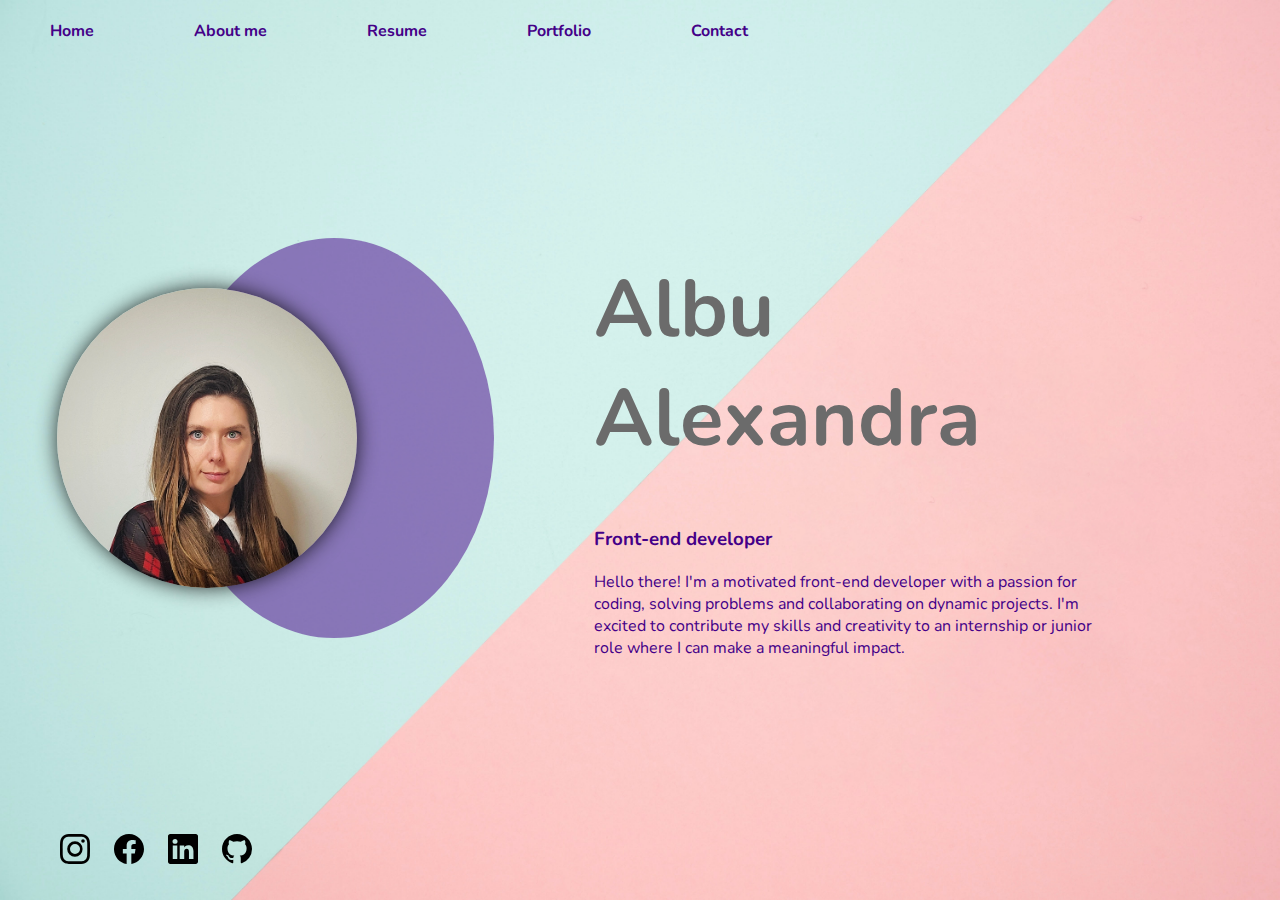
==== index.html @ dab08d5f "First commit" ====
<!DOCTYPE html>
<html lang="en">
<head>
    <meta charset="UTF-8">
    <meta name="viewport" content="width=device-width, initial-scale=1.0">
    <title>Albu Alexandra</title>
    <link rel="preconnect" href="https://fonts.googleapis.com">
    <link rel="preconnect" href="https://fonts.gstatic.com" crossorigin>
    <link href="https://fonts.googleapis.com/css2?family=Montserrat:wght@400;600;700&family=Nunito:wght@500&display=swap" rel="stylesheet">
    <link href="https://cdn.jsdelivr.net/npm/bootstrap@5.3.2/dist/css/bootstrap.min.css" rel="stylesheet" integrity="sha384-T3c6CoIi6uLrA9TneNEoa7RxnatzjcDSCmG1MXxSR1GAsXEV/Dwwykc2MPK8M2HN" crossorigin="anonymous">
    <link rel='stylesheet' href='styles.css'>
</head>
<body>
    <div class='homepage'>
        <div class='navbar '>
            <a href='index.html'>Home</a>
            <a href='' id='about-me'>About me</a>
            <a href='resume.html'>Resume</a>
            <a href=''>Portfolio</a>
            <a href=''> Contact</a>
        </div>
        <div class='title'>
            <div class='circle-shadow'></div>
            <img src='./assets/20230921_175054-01.jpeg' alt='profile photo' height='300px'>
            <div class='name'>
                <h1>Albu Alexandra</h1>
                <h3>Front-end developer</h3>
                <p>Hello there! I'm a motivated front-end developer with a passion for coding, solving problems and collaborating on dynamic projects. I'm excited to contribute my skills and creativity to an internship or junior role where I can make a meaningful impact.</p>
            </div>
        </div>
        <div class='social-media '>
            
                  <a href='https://l.facebook.com/l.php?u=https%3A%2F%2Fwww.instagram.com%2Falbu.alexandra%3Figshid%3DOGQ5ZDc2ODk2ZA%253D%253D%26fbclid%3DIwAR0LBL6tbr0gwHOlDtt-Umx8mG2cC_9CoUqcSVSBFEqLqODgOKUWsQDP7cA&h=AT33tSqlKQ4Efmh-FpL64_EDk9gw_vpxZ_uGvDG_-YyNWLeN3L88TNrmJcFaAjTMvif5c_oWY4PScvKBeaNUJO9eMRkRTPpili_N2zxIREC91b0Wz_EY9zbzlzW9gPLDr82lTg'><svg xmlns="http://www.w3.org/2000/svg" height="30"  class="bi bi-instagram" viewBox="0 0 16 16">
                    <path d="M8 0C5.829 0 5.556.01 4.703.048 3.85.088 3.269.222 2.76.42a3.917 3.917 0 0 0-1.417.923A3.927 3.927 0 0 0 .42 2.76C.222 3.268.087 3.85.048 4.7.01 5.555 0 5.827 0 8.001c0 2.172.01 2.444.048 3.297.04.852.174 1.433.372 1.942.205.526.478.972.923 1.417.444.445.89.719 1.416.923.51.198 1.09.333 1.942.372C5.555 15.99 5.827 16 8 16s2.444-.01 3.298-.048c.851-.04 1.434-.174 1.943-.372a3.916 3.916 0 0 0 1.416-.923c.445-.445.718-.891.923-1.417.197-.509.332-1.09.372-1.942C15.99 10.445 16 10.173 16 8s-.01-2.445-.048-3.299c-.04-.851-.175-1.433-.372-1.941a3.926 3.926 0 0 0-.923-1.417A3.911 3.911 0 0 0 13.24.42c-.51-.198-1.092-.333-1.943-.372C10.443.01 10.172 0 7.998 0h.003zm-.717 1.442h.718c2.136 0 2.389.007 3.232.046.78.035 1.204.166 1.486.275.373.145.64.319.92.599.28.28.453.546.598.92.11.281.24.705.275 1.485.039.843.047 1.096.047 3.231s-.008 2.389-.047 3.232c-.035.78-.166 1.203-.275 1.485a2.47 2.47 0 0 1-.599.919c-.28.28-.546.453-.92.598-.28.11-.704.24-1.485.276-.843.038-1.096.047-3.232.047s-2.39-.009-3.233-.047c-.78-.036-1.203-.166-1.485-.276a2.478 2.478 0 0 1-.92-.598 2.48 2.48 0 0 1-.6-.92c-.109-.281-.24-.705-.275-1.485-.038-.843-.046-1.096-.046-3.233 0-2.136.008-2.388.046-3.231.036-.78.166-1.204.276-1.486.145-.373.319-.64.599-.92.28-.28.546-.453.92-.598.282-.11.705-.24 1.485-.276.738-.034 1.024-.044 2.515-.045v.002zm4.988 1.328a.96.96 0 1 0 0 1.92.96.96 0 0 0 0-1.92zm-4.27 1.122a4.109 4.109 0 1 0 0 8.217 4.109 4.109 0 0 0 0-8.217zm0 1.441a2.667 2.667 0 1 1 0 5.334 2.667 2.667 0 0 1 0-5.334"/>
                  </svg></a>
            
            
                <a href='https://www.facebook.com/cirdei.alexandra/'><svg xmlns="http://www.w3.org/2000/svg" " height="30"  class="bi bi-facebook" viewBox="0 0 16 16">
                    <path d="M16 8.049c0-4.446-3.582-8.05-8-8.05C3.58 0-.002 3.603-.002 8.05c0 4.017 2.926 7.347 6.75 7.951v-5.625h-2.03V8.05H6.75V6.275c0-2.017 1.195-3.131 3.022-3.131.876 0 1.791.157 1.791.157v1.98h-1.009c-.993 0-1.303.621-1.303 1.258v1.51h2.218l-.354 2.326H9.25V16c3.824-.604 6.75-3.934 6.75-7.951"/>
                  </svg></a>
            
            
                <a href='linkedin.com/in/albualexandra'><svg xmlns="http://www.w3.org/2000/svg"  height="30" " class="bi bi-linkedin" viewBox="0 0 16 16">
                    <path d="M0 1.146C0 .513.526 0 1.175 0h13.65C15.474 0 16 .513 16 1.146v13.708c0 .633-.526 1.146-1.175 1.146H1.175C.526 16 0 15.487 0 14.854V1.146zm4.943 12.248V6.169H2.542v7.225h2.401m-1.2-8.212c.837 0 1.358-.554 1.358-1.248-.015-.709-.52-1.248-1.342-1.248-.822 0-1.359.54-1.359 1.248 0 .694.521 1.248 1.327 1.248h.016zm4.908 8.212V9.359c0-.216.016-.432.08-.586.173-.431.568-.878 1.232-.878.869 0 1.216.662 1.216 1.634v3.865h2.401V9.25c0-2.22-1.184-3.252-2.764-3.252-1.274 0-1.845.7-2.165 1.193v.025h-.016a5.54 5.54 0 0 1 .016-.025V6.169h-2.4c.03.678 0 7.225 0 7.225h2.4"/>
                  </svg></a>
            
            
                <a href='https://github.com/AAlexAlbu'><svg xmlns="http://www.w3.org/2000/svg"  height="30"  class="bi bi-github" viewBox="0 0 16 16">
                    <path d="M8 0C3.58 0 0 3.58 0 8c0 3.54 2.29 6.53 5.47 7.59.4.07.55-.17.55-.38 0-.19-.01-.82-.01-1.49-2.01.37-2.53-.49-2.69-.94-.09-.23-.48-.94-.82-1.13-.28-.15-.68-.52-.01-.53.63-.01 1.08.58 1.23.82.72 1.21 1.87.87 2.33.66.07-.52.28-.87.51-1.07-1.78-.2-3.64-.89-3.64-3.95 0-.87.31-1.59.82-2.15-.08-.2-.36-1.02.08-2.12 0 0 .67-.21 2.2.82.64-.18 1.32-.27 2-.27.68 0 1.36.09 2 .27 1.53-1.04 2.2-.82 2.2-.82.44 1.1.16 1.92.08 2.12.51.56.82 1.27.82 2.15 0 3.07-1.87 3.75-3.65 3.95.29.25.54.73.54 1.48 0 1.07-.01 1.93-.01 2.2 0 .21.15.46.55.38A8.012 8.012 0 0 0 16 8c0-4.42-3.58-8-8-8"/>
                  </svg></a>
        </div>
    </div>
    <script src="index.js"></script>
</body>
</html>
---- styles.css ----
body {
	background-image: url(./assets/background.jpg);
	background-repeat: no-repeat;
	background-size: cover;
	background-attachment: fixed;
	font-family: "Montserrat", sans-serif;
	font-family: "Nunito", sans-serif;
	margin: 0;
}

.navbar {
	display: flex;
	justify-content: start;
	margin-top: 20px;
}

.navbar a {
	text-decoration: none;
	color: rgb(68, 0, 136);
	font-weight: bold;
	padding: 0 50px;
}

.title {
	display: flex;
	align-items: center;
	height: 88vh;
	justify-content: center;
}

.title img {
	border-radius: 50%;
	position: absolute;
}

.name {
	margin-left: 100px;
	width: 40%;
}

.name h1 {
	font-size: 80px;
	font-weight: bolder;
	color: rgb(107, 107, 107);
}

.name h3 {
	color: rgb(68, 0, 136);
}

.name p {
	color: rgb(68, 0, 136);
}

.social-media {
	margin-left: 50px;
}

.social-media a {
    padding: 10px;
}

.title img {
	margin-right: 867px;
	box-shadow: 0px 0px 21px -1px rgba(0, 0, 0, 0.87);
	-webkit-box-shadow: 0px 0px 21px -1px rgba(0, 0, 0, 0.87);
	-moz-box-shadow: 0px 0px 21px -1px rgba(0, 0, 0, 0.87);
}

.circle-shadow {
	position: relative;
	width: 320px;
	height: 400px;
	border-radius: 50%;
	background-color: rgb(68, 0, 136, 0.5);
	z-index: 0;
	animation-name: rolling;
	animation-duration: 6s;
	animation-timing-function: ease-in-out;
	animation-iteration-count: infinite;
}

@keyframes rolling {
	0% {
		transform: rotate(0deg);
		background-color: rgba(68, 0, 136, 0.5);
	}
	50% {
		transform: rotate(180deg);
		background-color: rgb(254, 203, 200); /* Change to a different color */
	}
	100% {
		transform: rotate(360deg);
		background-color: rgba(68, 0, 136, 0.5);
	}
}

a:hover {
	transform: scale(0.8);
	color: #616161;
}

a {
	cursor: url("./assets/cat-s-paw-4-clipart-smaller-01.png"), auto;
}

.resume-title {
	display: flex;
	height: 100px;
}

.resume-title img {
	border-radius: 50%;
	height: 120px;
    width: 120px;
}

.resume-body {
	background-color: rgb(246, 246, 240);
	padding: 70px;
	width: 70%;
}

.resume-container {
	display: flex;
	justify-content: center;
	align-items: center;
	margin-top: 70px;
	color: rgb(66, 66, 66);
}

.resume-name {
	margin-left: 20px;
}

.resume-name h1 {
	color: rgba(68, 0, 136);
	margin-top: 20px;
	font-weight: bolder;
}

.resume-name h3 {
	background: linear-gradient(rgba(68, 0, 136), rgb(254, 203, 200));
	background-clip: text;
	-webkit-text-fill-color: transparent;
	font-weight: bolder;
}

.resume-details {
	display: flex;
	justify-content: center;
}

.skills {
	height: auto;
	width: 700px;
	border-right: 2px solid rgba(68, 0, 136);
}

.skills h2 {
	font-weight: bolder;
}

.education-experience {
	margin-left: 100px;
}

.education-experience h2 {
	font-weight: bolder;
}

.work-experience {
	margin-top: 50px;
}

#topBtn {
	display: none; /* Hidden by default */
	position: fixed; /* Fixed/sticky position */
	bottom: 20px; /* Place the button at the bottom of the page */
	right: 30px; /* Place the button 30px from the right */
	cursor: url("./assets/cat-s-paw-4-clipart-smaller-01.png"), auto; /* Add a mouse pointer on hover */
}
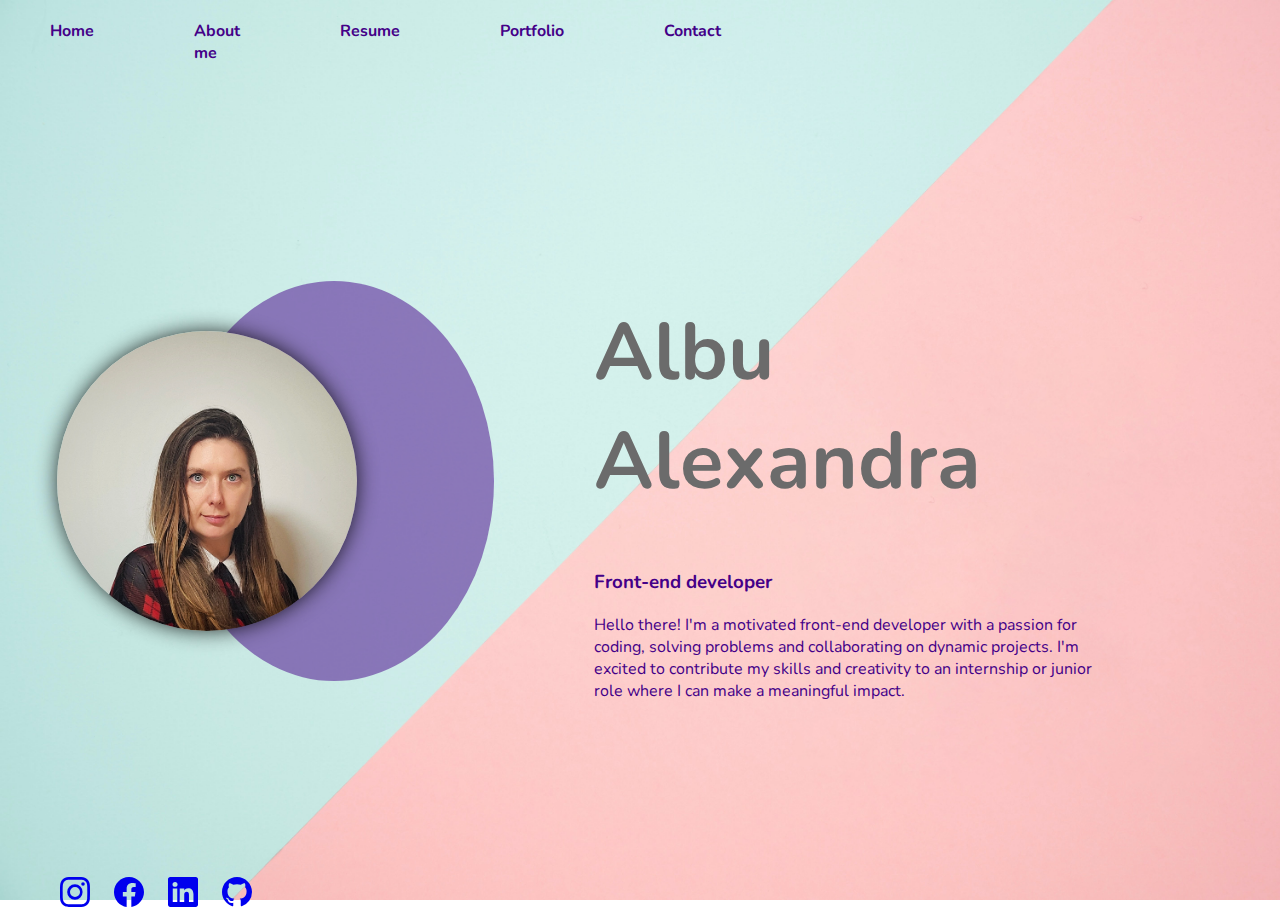
==== commit 0543adb9: "dark theme implemented" ====
--- a/index.html
+++ b/index.html
@@ -1,5 +1,5 @@
 <!DOCTYPE html>
-<html lang="en">
+<html lang="en" data-bs-theme="light" >
 <head>
     <meta charset="UTF-8">
     <meta name="viewport" content="width=device-width, initial-scale=1.0">
@@ -10,14 +10,25 @@
     <link href="https://cdn.jsdelivr.net/npm/bootstrap@5.3.2/dist/css/bootstrap.min.css" rel="stylesheet" integrity="sha384-T3c6CoIi6uLrA9TneNEoa7RxnatzjcDSCmG1MXxSR1GAsXEV/Dwwykc2MPK8M2HN" crossorigin="anonymous">
     <link rel='stylesheet' href='styles.css'>
 </head>
-<body>
-    <div class='homepage'>
+<body id="homepage">
+    <div class='homepage' id="homepage">
         <div class='navbar '>
             <a href='index.html'>Home</a>
             <a href='' id='about-me'>About me</a>
             <a href='resume.html'>Resume</a>
             <a href=''>Portfolio</a>
             <a href=''> Contact</a>
+            <div class="light-bulb">
+              <button  id="light-bulb">
+                <div class="bulb">
+                  <div class="inferior-bulb"></div>
+                </div>
+              </button>
+              <div id="pull-chain" onclick="toggleFunction()">
+                <div class="chain"></div>
+                <div class="handle"></div>
+            </div>
+            </div>
         </div>
         <div class='title'>
             <div class='circle-shadow'></div>
@@ -30,26 +41,27 @@
         </div>
         <div class='social-media '>
             
-                  <a href='https://l.facebook.com/l.php?u=https%3A%2F%2Fwww.instagram.com%2Falbu.alexandra%3Figshid%3DOGQ5ZDc2ODk2ZA%253D%253D%26fbclid%3DIwAR0LBL6tbr0gwHOlDtt-Umx8mG2cC_9CoUqcSVSBFEqLqODgOKUWsQDP7cA&h=AT33tSqlKQ4Efmh-FpL64_EDk9gw_vpxZ_uGvDG_-YyNWLeN3L88TNrmJcFaAjTMvif5c_oWY4PScvKBeaNUJO9eMRkRTPpili_N2zxIREC91b0Wz_EY9zbzlzW9gPLDr82lTg'><svg xmlns="http://www.w3.org/2000/svg" height="30"  class="bi bi-instagram" viewBox="0 0 16 16">
+                  <a href='https://l.facebook.com/l.php?u=https%3A%2F%2Fwww.instagram.com%2Falbu.alexandra%3Figshid%3DOGQ5ZDc2ODk2ZA%253D%253D%26fbclid%3DIwAR0LBL6tbr0gwHOlDtt-Umx8mG2cC_9CoUqcSVSBFEqLqODgOKUWsQDP7cA&h=AT33tSqlKQ4Efmh-FpL64_EDk9gw_vpxZ_uGvDG_-YyNWLeN3L88TNrmJcFaAjTMvif5c_oWY4PScvKBeaNUJO9eMRkRTPpili_N2zxIREC91b0Wz_EY9zbzlzW9gPLDr82lTg'><svg xmlns="http://www.w3.org/2000/svg" height="30" fill="currentColor"  class="bi bi-instagram  " viewBox="0 0 16 16">
                     <path d="M8 0C5.829 0 5.556.01 4.703.048 3.85.088 3.269.222 2.76.42a3.917 3.917 0 0 0-1.417.923A3.927 3.927 0 0 0 .42 2.76C.222 3.268.087 3.85.048 4.7.01 5.555 0 5.827 0 8.001c0 2.172.01 2.444.048 3.297.04.852.174 1.433.372 1.942.205.526.478.972.923 1.417.444.445.89.719 1.416.923.51.198 1.09.333 1.942.372C5.555 15.99 5.827 16 8 16s2.444-.01 3.298-.048c.851-.04 1.434-.174 1.943-.372a3.916 3.916 0 0 0 1.416-.923c.445-.445.718-.891.923-1.417.197-.509.332-1.09.372-1.942C15.99 10.445 16 10.173 16 8s-.01-2.445-.048-3.299c-.04-.851-.175-1.433-.372-1.941a3.926 3.926 0 0 0-.923-1.417A3.911 3.911 0 0 0 13.24.42c-.51-.198-1.092-.333-1.943-.372C10.443.01 10.172 0 7.998 0h.003zm-.717 1.442h.718c2.136 0 2.389.007 3.232.046.78.035 1.204.166 1.486.275.373.145.64.319.92.599.28.28.453.546.598.92.11.281.24.705.275 1.485.039.843.047 1.096.047 3.231s-.008 2.389-.047 3.232c-.035.78-.166 1.203-.275 1.485a2.47 2.47 0 0 1-.599.919c-.28.28-.546.453-.92.598-.28.11-.704.24-1.485.276-.843.038-1.096.047-3.232.047s-2.39-.009-3.233-.047c-.78-.036-1.203-.166-1.485-.276a2.478 2.478 0 0 1-.92-.598 2.48 2.48 0 0 1-.6-.92c-.109-.281-.24-.705-.275-1.485-.038-.843-.046-1.096-.046-3.233 0-2.136.008-2.388.046-3.231.036-.78.166-1.204.276-1.486.145-.373.319-.64.599-.92.28-.28.546-.453.92-.598.282-.11.705-.24 1.485-.276.738-.034 1.024-.044 2.515-.045v.002zm4.988 1.328a.96.96 0 1 0 0 1.92.96.96 0 0 0 0-1.92zm-4.27 1.122a4.109 4.109 0 1 0 0 8.217 4.109 4.109 0 0 0 0-8.217zm0 1.441a2.667 2.667 0 1 1 0 5.334 2.667 2.667 0 0 1 0-5.334"/>
                   </svg></a>
             
             
-                <a href='https://www.facebook.com/cirdei.alexandra/'><svg xmlns="http://www.w3.org/2000/svg" " height="30"  class="bi bi-facebook" viewBox="0 0 16 16">
+                <a href='https://www.facebook.com/cirdei.alexandra/'><svg xmlns="http://www.w3.org/2000/svg"  height="30" fill="currentColor"   class="bi bi-facebook " viewBox="0 0 16 16">
                     <path d="M16 8.049c0-4.446-3.582-8.05-8-8.05C3.58 0-.002 3.603-.002 8.05c0 4.017 2.926 7.347 6.75 7.951v-5.625h-2.03V8.05H6.75V6.275c0-2.017 1.195-3.131 3.022-3.131.876 0 1.791.157 1.791.157v1.98h-1.009c-.993 0-1.303.621-1.303 1.258v1.51h2.218l-.354 2.326H9.25V16c3.824-.604 6.75-3.934 6.75-7.951"/>
                   </svg></a>
             
             
-                <a href='linkedin.com/in/albualexandra'><svg xmlns="http://www.w3.org/2000/svg"  height="30" " class="bi bi-linkedin" viewBox="0 0 16 16">
+                <a href='linkedin.com/in/albualexandra'><svg xmlns="http://www.w3.org/2000/svg"  height="30" fill="currentColor"  class="bi bi-linkedin " viewBox="0 0 16 16">
                     <path d="M0 1.146C0 .513.526 0 1.175 0h13.65C15.474 0 16 .513 16 1.146v13.708c0 .633-.526 1.146-1.175 1.146H1.175C.526 16 0 15.487 0 14.854V1.146zm4.943 12.248V6.169H2.542v7.225h2.401m-1.2-8.212c.837 0 1.358-.554 1.358-1.248-.015-.709-.52-1.248-1.342-1.248-.822 0-1.359.54-1.359 1.248 0 .694.521 1.248 1.327 1.248h.016zm4.908 8.212V9.359c0-.216.016-.432.08-.586.173-.431.568-.878 1.232-.878.869 0 1.216.662 1.216 1.634v3.865h2.401V9.25c0-2.22-1.184-3.252-2.764-3.252-1.274 0-1.845.7-2.165 1.193v.025h-.016a5.54 5.54 0 0 1 .016-.025V6.169h-2.4c.03.678 0 7.225 0 7.225h2.4"/>
                   </svg></a>
             
             
-                <a href='https://github.com/AAlexAlbu'><svg xmlns="http://www.w3.org/2000/svg"  height="30"  class="bi bi-github" viewBox="0 0 16 16">
+                <a href='https://github.com/AAlexAlbu'><svg xmlns="http://www.w3.org/2000/svg"  height="30" fill="currentcolor"   class="bi bi-github " viewBox="0 0 16 16">
                     <path d="M8 0C3.58 0 0 3.58 0 8c0 3.54 2.29 6.53 5.47 7.59.4.07.55-.17.55-.38 0-.19-.01-.82-.01-1.49-2.01.37-2.53-.49-2.69-.94-.09-.23-.48-.94-.82-1.13-.28-.15-.68-.52-.01-.53.63-.01 1.08.58 1.23.82.72 1.21 1.87.87 2.33.66.07-.52.28-.87.51-1.07-1.78-.2-3.64-.89-3.64-3.95 0-.87.31-1.59.82-2.15-.08-.2-.36-1.02.08-2.12 0 0 .67-.21 2.2.82.64-.18 1.32-.27 2-.27.68 0 1.36.09 2 .27 1.53-1.04 2.2-.82 2.2-.82.44 1.1.16 1.92.08 2.12.51.56.82 1.27.82 2.15 0 3.07-1.87 3.75-3.65 3.95.29.25.54.73.54 1.48 0 1.07-.01 1.93-.01 2.2 0 .21.15.46.55.38A8.012 8.012 0 0 0 16 8c0-4.42-3.58-8-8-8"/>
                   </svg></a>
         </div>
     </div>
+    <script src="https://cdn.jsdelivr.net/npm/bootstrap@5.3.2/dist/js/bootstrap.bundle.min.js" integrity="sha384-C6RzsynM9kWDrMNeT87bh95OGNyZPhcTNXj1NW7RuBCsyN/o0jlpcV8Qyq46cDfL" crossorigin="anonymous"></script>
     <script src="index.js"></script>
 </body>
 </html>--- a/styles.css
+++ b/styles.css
@@ -8,6 +8,40 @@
 	margin: 0;
 }
 
+body.dark-theme {
+	background-image: url(./assets/background-dark-01.jpg);
+}
+
+body.dark-theme a, body.dark-theme h1, body.dark-theme p, body.dark-theme h3, body.dark-theme h2, body.dark-theme li, body.dark-theme h4, body.dark-theme footer {
+	color: white;
+}
+
+body.dark-theme #light-bulb {
+	background-color: rgb(80,16,16);
+}
+
+body.dark-theme .chain  {
+	border-right: 2px dotted  rgb(255, 255, 255);;
+}
+
+body.dark-theme .handle {
+	background-color: rgb(255, 255, 255);;
+}
+
+body.dark-theme .bulb {
+	border: 1px solid rgb(255, 255, 255);
+	background-color: rgb(91, 24, 24);
+}
+
+body.dark-theme .bulb::before, body.dark-theme .bulb::after, body.dark-theme .inferior-bulb{
+	border: 1px solid rgb(255, 255, 255);
+	background-color: #fff;
+}
+
+body.dark-theme .resume-body {
+	background-color: rgb(8, 8, 8, 0.5);
+}
+
 .navbar {
 	display: flex;
 	justify-content: start;
@@ -20,6 +54,94 @@
 	font-weight: bold;
 	padding: 0 50px;
 }
+
+.light-bulb {
+	
+	margin-left: 95%;
+	margin-top: -2px;
+}
+
+.bulb {
+	width: 30px;
+	height: 30px;
+	border: 1px solid rgb(68, 0, 136);
+	border-radius: 50%;
+	background-color: yellow;
+}
+
+.bulb::before {
+	display: inline-block;
+	content: " ";
+	width: 10px;
+	height: 9px;
+	border: 1px solid rgb(68, 0, 136);
+	border-radius: 3px;
+	background-color: rgb(68, 0, 136);
+	translate: 0px 18px;
+}
+
+.bulb::after {
+	display: inline-block;
+	content: " ";
+	width: 12px;
+	height: 3px;
+	border: 1px solid rgb(68, 0, 136);
+	border-radius: 3px;
+	background-color: rgb(68, 0, 136);
+	translate: 0px -13px;
+}
+
+.inferior-bulb {
+	width: 10px;
+	height: 3px;
+	border: 1px solid rgb(68, 0, 136);
+	border-radius: 3px;
+	background-color: rgb(68, 0, 136);
+	translate: 9px 8px;
+}
+
+
+#light-bulb {
+	border: none;
+	background-color: rgb(242, 188, 185);
+}
+
+.chain {
+	width: 20px;
+	height: 20px;
+	border-right: 2px dotted  rgb(68, 0, 136);
+	translate: 2px 3px;
+}
+
+.handle {
+	width: 7px;
+	height: 7px;
+	background-color:rgb(68, 0, 136);
+	border-radius: 50%;
+	translate: 17.5px 1px;
+	cursor: url("./assets/cat-s-paw-4-clipart-smaller-01.png"), auto;
+	
+}
+
+#pull-chain.pulled .chain {
+    height: 30px;
+}
+
+#pull-chain .chain {
+    /* removed other declarations for clarity */
+    transition: height 0.1s ease-in-out;
+}
+
+
+.dark-mode {
+	background-color: #222;
+	color: #fff;
+  }
+  
+  .dark-mode .navbar {
+	background-color: #333;
+	/* Add more styles for dark mode elements */
+  }
 
 .title {
 	display: flex;
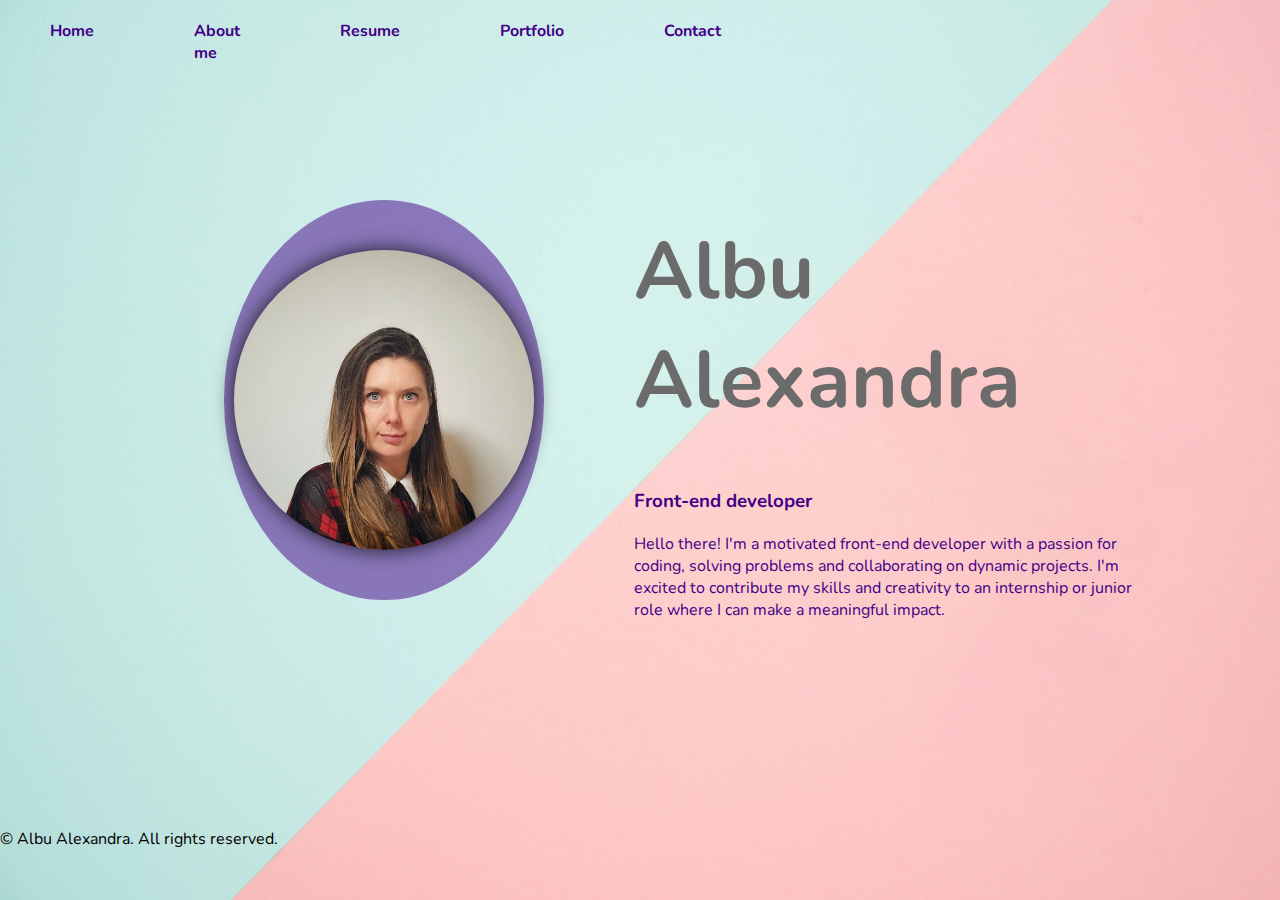
==== commit a0d064c8: "footer issue resolved" ====
--- a/index.html
+++ b/index.html
@@ -1,67 +1,70 @@
 <!DOCTYPE html>
-<html lang="en" data-bs-theme="light" >
-<head>
-    <meta charset="UTF-8">
-    <meta name="viewport" content="width=device-width, initial-scale=1.0">
-    <title>Albu Alexandra</title>
-    <link rel="preconnect" href="https://fonts.googleapis.com">
-    <link rel="preconnect" href="https://fonts.gstatic.com" crossorigin>
-    <link href="https://fonts.googleapis.com/css2?family=Montserrat:wght@400;600;700&family=Nunito:wght@500&display=swap" rel="stylesheet">
-    <link href="https://cdn.jsdelivr.net/npm/bootstrap@5.3.2/dist/css/bootstrap.min.css" rel="stylesheet" integrity="sha384-T3c6CoIi6uLrA9TneNEoa7RxnatzjcDSCmG1MXxSR1GAsXEV/Dwwykc2MPK8M2HN" crossorigin="anonymous">
-    <link rel='stylesheet' href='styles.css'>
-</head>
-<body id="homepage">
-    <div class='homepage' id="homepage">
-        <div class='navbar '>
-            <a href='index.html'>Home</a>
-            <a href='' id='about-me'>About me</a>
-            <a href='resume.html'>Resume</a>
-            <a href=''>Portfolio</a>
-            <a href=''> Contact</a>
-            <div class="light-bulb">
-              <button  id="light-bulb">
-                <div class="bulb">
-                  <div class="inferior-bulb"></div>
+<html lang="en" data-bs-theme="light">
+	<head>
+		<meta charset="UTF-8" />
+		<meta name="viewport" content="width=device-width, initial-scale=1.0" />
+		<title>Albu Alexandra</title>
+		<link rel="preconnect" href="https://fonts.googleapis.com" />
+		<link rel="preconnect" href="https://fonts.gstatic.com" crossorigin />
+		<link
+			href="https://fonts.googleapis.com/css2?family=Montserrat:wght@400;600;700&family=Nunito:wght@500&display=swap"
+			rel="stylesheet"
+		/>
+		<link
+			href="https://cdn.jsdelivr.net/npm/bootstrap@5.3.2/dist/css/bootstrap.min.css"
+			rel="stylesheet"
+			integrity="sha384-T3c6CoIi6uLrA9TneNEoa7RxnatzjcDSCmG1MXxSR1GAsXEV/Dwwykc2MPK8M2HN"
+			crossorigin="anonymous"
+		/>
+		<link rel="stylesheet" href="styles.css" />
+	</head>
+	<body id="homepage">
+		<div class="homepage" id="homepage">
+			<div class="navbar">
+				<a href="index.html">Home</a>
+				<a href="aboutMe.html">About me</a>
+				<a href="resume.html">Resume</a>
+				<a href="">Portfolio</a>
+				<a href="contact.html"> Contact</a>
+				<div class="light-bulb">
+					<button id="light-bulb" onclick="toggleFunction()">
+						<div class="bulb">
+							<div class="inferior-bulb"></div>
+						</div>
+					</button>
+					<div id="pull-chain" onclick="toggleFunction()">
+						<div class="chain"></div>
+						<div class="handle"></div>
+					</div>
+				</div>
+			</div>
+			<div class="title">
+                <div class="profile-photo">
+                    <div class="circle-shadow"></div>
+                    <img
+                        src="./assets/20230921_175054-01.jpeg"
+                        alt="profile photo"
+                        height="300px"
+                    />
                 </div>
-              </button>
-              <div id="pull-chain" onclick="toggleFunction()">
-                <div class="chain"></div>
-                <div class="handle"></div>
-            </div>
-            </div>
-        </div>
-        <div class='title'>
-            <div class='circle-shadow'></div>
-            <img src='./assets/20230921_175054-01.jpeg' alt='profile photo' height='300px'>
-            <div class='name'>
-                <h1>Albu Alexandra</h1>
-                <h3>Front-end developer</h3>
-                <p>Hello there! I'm a motivated front-end developer with a passion for coding, solving problems and collaborating on dynamic projects. I'm excited to contribute my skills and creativity to an internship or junior role where I can make a meaningful impact.</p>
-            </div>
-        </div>
-        <div class='social-media '>
-            
-                  <a href='https://l.facebook.com/l.php?u=https%3A%2F%2Fwww.instagram.com%2Falbu.alexandra%3Figshid%3DOGQ5ZDc2ODk2ZA%253D%253D%26fbclid%3DIwAR0LBL6tbr0gwHOlDtt-Umx8mG2cC_9CoUqcSVSBFEqLqODgOKUWsQDP7cA&h=AT33tSqlKQ4Efmh-FpL64_EDk9gw_vpxZ_uGvDG_-YyNWLeN3L88TNrmJcFaAjTMvif5c_oWY4PScvKBeaNUJO9eMRkRTPpili_N2zxIREC91b0Wz_EY9zbzlzW9gPLDr82lTg'><svg xmlns="http://www.w3.org/2000/svg" height="30" fill="currentColor"  class="bi bi-instagram  " viewBox="0 0 16 16">
-                    <path d="M8 0C5.829 0 5.556.01 4.703.048 3.85.088 3.269.222 2.76.42a3.917 3.917 0 0 0-1.417.923A3.927 3.927 0 0 0 .42 2.76C.222 3.268.087 3.85.048 4.7.01 5.555 0 5.827 0 8.001c0 2.172.01 2.444.048 3.297.04.852.174 1.433.372 1.942.205.526.478.972.923 1.417.444.445.89.719 1.416.923.51.198 1.09.333 1.942.372C5.555 15.99 5.827 16 8 16s2.444-.01 3.298-.048c.851-.04 1.434-.174 1.943-.372a3.916 3.916 0 0 0 1.416-.923c.445-.445.718-.891.923-1.417.197-.509.332-1.09.372-1.942C15.99 10.445 16 10.173 16 8s-.01-2.445-.048-3.299c-.04-.851-.175-1.433-.372-1.941a3.926 3.926 0 0 0-.923-1.417A3.911 3.911 0 0 0 13.24.42c-.51-.198-1.092-.333-1.943-.372C10.443.01 10.172 0 7.998 0h.003zm-.717 1.442h.718c2.136 0 2.389.007 3.232.046.78.035 1.204.166 1.486.275.373.145.64.319.92.599.28.28.453.546.598.92.11.281.24.705.275 1.485.039.843.047 1.096.047 3.231s-.008 2.389-.047 3.232c-.035.78-.166 1.203-.275 1.485a2.47 2.47 0 0 1-.599.919c-.28.28-.546.453-.92.598-.28.11-.704.24-1.485.276-.843.038-1.096.047-3.232.047s-2.39-.009-3.233-.047c-.78-.036-1.203-.166-1.485-.276a2.478 2.478 0 0 1-.92-.598 2.48 2.48 0 0 1-.6-.92c-.109-.281-.24-.705-.275-1.485-.038-.843-.046-1.096-.046-3.233 0-2.136.008-2.388.046-3.231.036-.78.166-1.204.276-1.486.145-.373.319-.64.599-.92.28-.28.546-.453.92-.598.282-.11.705-.24 1.485-.276.738-.034 1.024-.044 2.515-.045v.002zm4.988 1.328a.96.96 0 1 0 0 1.92.96.96 0 0 0 0-1.92zm-4.27 1.122a4.109 4.109 0 1 0 0 8.217 4.109 4.109 0 0 0 0-8.217zm0 1.441a2.667 2.667 0 1 1 0 5.334 2.667 2.667 0 0 1 0-5.334"/>
-                  </svg></a>
-            
-            
-                <a href='https://www.facebook.com/cirdei.alexandra/'><svg xmlns="http://www.w3.org/2000/svg"  height="30" fill="currentColor"   class="bi bi-facebook " viewBox="0 0 16 16">
-                    <path d="M16 8.049c0-4.446-3.582-8.05-8-8.05C3.58 0-.002 3.603-.002 8.05c0 4.017 2.926 7.347 6.75 7.951v-5.625h-2.03V8.05H6.75V6.275c0-2.017 1.195-3.131 3.022-3.131.876 0 1.791.157 1.791.157v1.98h-1.009c-.993 0-1.303.621-1.303 1.258v1.51h2.218l-.354 2.326H9.25V16c3.824-.604 6.75-3.934 6.75-7.951"/>
-                  </svg></a>
-            
-            
-                <a href='linkedin.com/in/albualexandra'><svg xmlns="http://www.w3.org/2000/svg"  height="30" fill="currentColor"  class="bi bi-linkedin " viewBox="0 0 16 16">
-                    <path d="M0 1.146C0 .513.526 0 1.175 0h13.65C15.474 0 16 .513 16 1.146v13.708c0 .633-.526 1.146-1.175 1.146H1.175C.526 16 0 15.487 0 14.854V1.146zm4.943 12.248V6.169H2.542v7.225h2.401m-1.2-8.212c.837 0 1.358-.554 1.358-1.248-.015-.709-.52-1.248-1.342-1.248-.822 0-1.359.54-1.359 1.248 0 .694.521 1.248 1.327 1.248h.016zm4.908 8.212V9.359c0-.216.016-.432.08-.586.173-.431.568-.878 1.232-.878.869 0 1.216.662 1.216 1.634v3.865h2.401V9.25c0-2.22-1.184-3.252-2.764-3.252-1.274 0-1.845.7-2.165 1.193v.025h-.016a5.54 5.54 0 0 1 .016-.025V6.169h-2.4c.03.678 0 7.225 0 7.225h2.4"/>
-                  </svg></a>
-            
-            
-                <a href='https://github.com/AAlexAlbu'><svg xmlns="http://www.w3.org/2000/svg"  height="30" fill="currentcolor"   class="bi bi-github " viewBox="0 0 16 16">
-                    <path d="M8 0C3.58 0 0 3.58 0 8c0 3.54 2.29 6.53 5.47 7.59.4.07.55-.17.55-.38 0-.19-.01-.82-.01-1.49-2.01.37-2.53-.49-2.69-.94-.09-.23-.48-.94-.82-1.13-.28-.15-.68-.52-.01-.53.63-.01 1.08.58 1.23.82.72 1.21 1.87.87 2.33.66.07-.52.28-.87.51-1.07-1.78-.2-3.64-.89-3.64-3.95 0-.87.31-1.59.82-2.15-.08-.2-.36-1.02.08-2.12 0 0 .67-.21 2.2.82.64-.18 1.32-.27 2-.27.68 0 1.36.09 2 .27 1.53-1.04 2.2-.82 2.2-.82.44 1.1.16 1.92.08 2.12.51.56.82 1.27.82 2.15 0 3.07-1.87 3.75-3.65 3.95.29.25.54.73.54 1.48 0 1.07-.01 1.93-.01 2.2 0 .21.15.46.55.38A8.012 8.012 0 0 0 16 8c0-4.42-3.58-8-8-8"/>
-                  </svg></a>
-        </div>
-    </div>
-    <script src="https://cdn.jsdelivr.net/npm/bootstrap@5.3.2/dist/js/bootstrap.bundle.min.js" integrity="sha384-C6RzsynM9kWDrMNeT87bh95OGNyZPhcTNXj1NW7RuBCsyN/o0jlpcV8Qyq46cDfL" crossorigin="anonymous"></script>
-    <script src="index.js"></script>
-</body>
-</html>+				<div class="name">
+					<h1>Albu Alexandra</h1>
+					<h3>Front-end developer</h3>
+					<p>
+						Hello there! I'm a motivated front-end developer with a passion for
+						coding, solving problems and collaborating on dynamic projects. I'm
+						excited to contribute my skills and creativity to an internship or
+						junior role where I can make a meaningful impact.
+					</p>
+				</div>
+			</div>
+			<footer class="ms-5">© Albu Alexandra. All rights reserved.</footer>
+		</div>
+		<script
+			src="https://cdn.jsdelivr.net/npm/bootstrap@5.3.2/dist/js/bootstrap.bundle.min.js"
+			integrity="sha384-C6RzsynM9kWDrMNeT87bh95OGNyZPhcTNXj1NW7RuBCsyN/o0jlpcV8Qyq46cDfL"
+			crossorigin="anonymous"
+		></script>
+		<script src="index.js"></script>
+	</body>
+</html>
--- a/styles.css
+++ b/styles.css
@@ -12,7 +12,7 @@
 	background-image: url(./assets/background-dark-01.jpg);
 }
 
-body.dark-theme a, body.dark-theme h1, body.dark-theme p, body.dark-theme h3, body.dark-theme h2, body.dark-theme li, body.dark-theme h4, body.dark-theme footer {
+body.dark-theme a, body.dark-theme h1, body.dark-theme p, body.dark-theme h3, body.dark-theme h2, body.dark-theme li, body.dark-theme h4, body.dark-theme footer, body.dark-theme h6 {
 	color: white;
 }
 
@@ -41,6 +41,27 @@
 body.dark-theme .resume-body {
 	background-color: rgb(8, 8, 8, 0.5);
 }
+
+body.dark-theme .skills {
+	border-right: 2px solid rgb(255, 255, 255);
+}
+
+body.dark-theme  #about-me, body.dark-theme .contact-card {
+	background-color: rgb(8, 8, 8, 0.5);
+}
+
+body.dark-theme .contact-body hr {
+	border: 2px solid rgb(255, 255, 255);
+}
+
+body.dark-theme .top-pattern, body.dark-theme .bottom-pattern, body.dark-theme .separator {
+	background-color: rgba(212, 169, 255, 0.5);
+}
+
+.homepage {
+	height: 95vh;
+}
+
 
 .navbar {
 	display: flex;
@@ -56,7 +77,6 @@
 }
 
 .light-bulb {
-	
 	margin-left: 95%;
 	margin-top: -2px;
 }
@@ -104,6 +124,7 @@
 #light-bulb {
 	border: none;
 	background-color: rgb(242, 188, 185);
+	cursor: url("./assets/cat-s-paw-4-clipart-smaller-01.png"), auto;
 }
 
 .chain {
@@ -119,8 +140,11 @@
 	background-color:rgb(68, 0, 136);
 	border-radius: 50%;
 	translate: 17.5px 1px;
+	
+}
+
+#pull-chain {
 	cursor: url("./assets/cat-s-paw-4-clipart-smaller-01.png"), auto;
-	
 }
 
 #pull-chain.pulled .chain {
@@ -132,31 +156,17 @@
     transition: height 0.1s ease-in-out;
 }
 
-
-.dark-mode {
-	background-color: #222;
-	color: #fff;
-  }
-  
-  .dark-mode .navbar {
-	background-color: #333;
-	/* Add more styles for dark mode elements */
-  }
-
 .title {
 	display: flex;
-	align-items: center;
-	height: 88vh;
-	justify-content: center;
-}
-
-.title img {
-	border-radius: 50%;
-	position: absolute;
-}
+	height: 70vh;
+	justify-content: center;
+	align-items: center;
+}
+
+
 
 .name {
-	margin-left: 100px;
+	/* margin-left: 100px; */
 	width: 40%;
 }
 
@@ -174,28 +184,30 @@
 	color: rgb(68, 0, 136);
 }
 
-.social-media {
-	margin-left: 50px;
-}
-
-.social-media a {
-    padding: 10px;
+.profile-photo {
+	position: relative;
+	height: 500px;
+	width: 500px;
+	display: flex;
+	justify-content: center;
+	align-items: center;
 }
 
 .title img {
-	margin-right: 867px;
+	position: absolute;
+	z-index: 1;
+	border-radius: 50%;
 	box-shadow: 0px 0px 21px -1px rgba(0, 0, 0, 0.87);
 	-webkit-box-shadow: 0px 0px 21px -1px rgba(0, 0, 0, 0.87);
 	-moz-box-shadow: 0px 0px 21px -1px rgba(0, 0, 0, 0.87);
 }
 
 .circle-shadow {
-	position: relative;
+	position: absolute;
 	width: 320px;
 	height: 400px;
 	border-radius: 50%;
 	background-color: rgb(68, 0, 136, 0.5);
-	z-index: 0;
 	animation-name: rolling;
 	animation-duration: 6s;
 	animation-timing-function: ease-in-out;
@@ -224,6 +236,7 @@
 
 a {
 	cursor: url("./assets/cat-s-paw-4-clipart-smaller-01.png"), auto;
+	color:#440088;
 }
 
 .resume-title {
@@ -238,9 +251,10 @@
 }
 
 .resume-body {
-	background-color: rgb(246, 246, 240);
+	background-color: rgb(246, 246, 240, 0.5);
 	padding: 70px;
 	width: 70%;
+	border-radius: 10px;
 }
 
 .resume-container {
@@ -276,7 +290,7 @@
 .skills {
 	height: auto;
 	width: 700px;
-	border-right: 2px solid rgba(68, 0, 136);
+	border-right: 2px solid #440088;
 }
 
 .skills h2 {
@@ -303,3 +317,103 @@
 	cursor: url("./assets/cat-s-paw-4-clipart-smaller-01.png"), auto; /* Add a mouse pointer on hover */
 }
 
+.about-me-content {
+	display: flex;
+	justify-content: center;
+	align-items: center;
+	height: 70vh;
+}
+
+.about-me-content p {
+	width: 40%;
+	padding: 20px;
+	background-color:  rgb(255, 255, 255, 0.5);
+	border-radius: 10px;
+	margin-left: 20px;
+}
+
+.about-me-content img {
+	border-radius: 50%;
+}
+
+.contact-body {
+	height: 70vh;
+	display: flex;
+	justify-content: center;
+	align-items: center;
+}
+
+.contact-card {
+	width: 650px;
+	background-color: rgb(255, 255, 255, 0.5);
+	border-radius: 10px;
+	position: relative;
+	display: flex;
+	align-items: center;
+}
+
+.top-pattern {
+	position: absolute;
+	z-index: 99;
+	width: 50%;
+	height: 40px;
+	background-color: #440088;
+	border-bottom-right-radius: 40px;
+	border-bottom-left-radius: 40px;
+	margin-bottom: 360px;
+	margin-left: 2px;
+}
+
+.bottom-pattern{
+	position: absolute;
+	z-index: 99;
+	width: 50%;
+	height: 40px;
+	background-color: #440088;
+	margin-top: 360px;
+	margin-left: 322px;
+	border-top-right-radius: 40px;
+	border-top-left-radius: 40px;
+}
+
+.contact-content {
+	width: auto;
+	height: 400px;
+	display: flex;
+	align-items: center;
+}
+
+.contact-content-name {
+	padding: 30px;
+}
+
+.contact-content-social {
+	display: flex;
+	flex-direction: column;
+	padding: 30px;
+	line-height: 30px;;
+}
+
+.contact-content h2 {
+	text-transform: uppercase;
+	font-size: 30px;
+}
+
+.separator {
+	width: 3px;
+	height: 260px;
+	background-color: #440088;
+}
+
+footer {
+	display: flex;
+	height: 15vh;
+	align-items: end;
+}
+
+
+
+
+
+
+
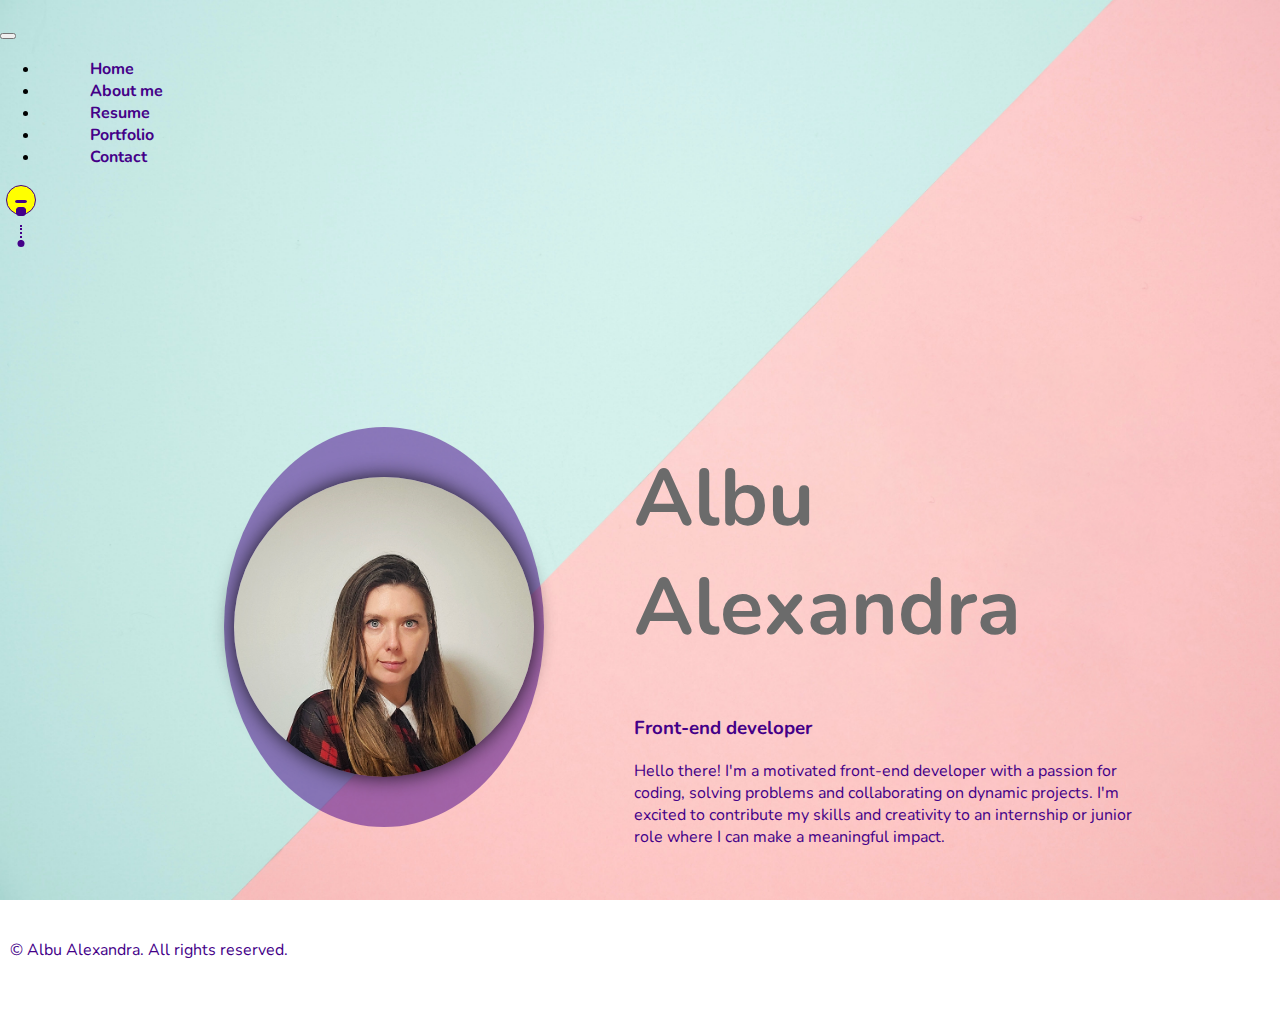
==== commit 364ab441: "responsive features" ====
--- a/index.html
+++ b/index.html
@@ -20,7 +20,57 @@
 	</head>
 	<body id="homepage">
 		<div class="homepage" id="homepage">
-			<div class="navbar">
+			<nav class="navbar navbar-expand-lg">
+				<div class="container-fluid">
+					<button
+						class="navbar-toggler"
+						type="button"
+						data-bs-toggle="collapse"
+						data-bs-target="#navbarSupportedContent"
+						aria-controls="navbarSupportedContent"
+						aria-expanded="false"
+						aria-label="Toggle navigation"
+					>
+						<span class="navbar-toggler-icon"></span>
+					</button>
+					<div class="collapse navbar-collapse" id="navbarSupportedContent">
+						<ul class="navbar-nav me-auto mb-2 mb-lg-0 ms-4">
+							<li class="nav-item me-5">
+								<a class="nav-link" aria-current="page" href="index.html"
+									>Home</a
+								>
+							</li>
+							<li class="nav-item me-5">
+								<a class="nav-link" href="aboutMe.html">About me</a>
+							</li>
+							<li class="nav-item me-5">
+								<a class="nav-link" href="resume.html">Resume</a>
+							</li>
+							<li class="nav-item me-5">
+								<a class="nav-link" href="resume.html">Portfolio</a>
+							</li>
+							<li class="nav-item">
+								<a class="nav-link" href="contact.html">Contact</a>
+							</li>
+						</ul>
+						
+					</div>
+					<form class="d-flex" role="search">
+						<div class="light-bulb">
+							<button id="light-bulb" onclick="toggleFunction()">
+								<div class="bulb">
+									<div class="inferior-bulb"></div>
+								</div>
+							</button>
+							<div id="pull-chain" onclick="toggleFunction()">
+								<div class="chain"></div>
+								<div class="handle"></div>
+							</div>
+						</div>
+					</form>
+				</div>
+			</nav>
+			<!-- <div class="navbar">
 				<a href="index.html">Home</a>
 				<a href="aboutMe.html">About me</a>
 				<a href="resume.html">Resume</a>
@@ -37,16 +87,16 @@
 						<div class="handle"></div>
 					</div>
 				</div>
-			</div>
+			</div> -->
 			<div class="title">
-                <div class="profile-photo">
-                    <div class="circle-shadow"></div>
-                    <img
-                        src="./assets/20230921_175054-01.jpeg"
-                        alt="profile photo"
-                        height="300px"
-                    />
-                </div>
+				<div class="profile-photo">
+					<div class="circle-shadow"></div>
+					<img
+						src="./assets/20230921_175054-01.jpeg"
+						alt="profile photo"
+						height="300px"
+					/>
+				</div>
 				<div class="name">
 					<h1>Albu Alexandra</h1>
 					<h3>Front-end developer</h3>
@@ -58,8 +108,9 @@
 					</p>
 				</div>
 			</div>
-			<footer class="ms-5">© Albu Alexandra. All rights reserved.</footer>
+			
 		</div>
+		<footer class="footer">© Albu Alexandra. All rights reserved.</footer>
 		<script
 			src="https://cdn.jsdelivr.net/npm/bootstrap@5.3.2/dist/js/bootstrap.bundle.min.js"
 			integrity="sha384-C6RzsynM9kWDrMNeT87bh95OGNyZPhcTNXj1NW7RuBCsyN/o0jlpcV8Qyq46cDfL"
--- a/styles.css
+++ b/styles.css
@@ -1,3 +1,14 @@
+html {
+    height: 100%;              /* for the page to take full window height */
+    box-sizing: border-box;    /* to have the footer displayed at the bottom of the page without scrolling */
+}
+
+*,
+*:before,
+*:after {
+    box-sizing: inherit;       /* enable the "border-box effect" everywhere */
+}
+
 body {
 	background-image: url(./assets/background.jpg);
 	background-repeat: no-repeat;
@@ -6,26 +17,41 @@
 	font-family: "Montserrat", sans-serif;
 	font-family: "Nunito", sans-serif;
 	margin: 0;
-}
+	padding: 0;
+	min-height: 100%;
+	position: relative;        /* for the footer to move with the page size */         /* for the footer to be at the bottom */
+    padding-bottom: 6rem;
+	/* display: flex;
+	flex-direction: column; */
+}
+/* dark theme styling */
 
 body.dark-theme {
 	background-image: url(./assets/background-dark-01.jpg);
 }
 
-body.dark-theme a, body.dark-theme h1, body.dark-theme p, body.dark-theme h3, body.dark-theme h2, body.dark-theme li, body.dark-theme h4, body.dark-theme footer, body.dark-theme h6 {
+body.dark-theme a,
+body.dark-theme h1,
+body.dark-theme p,
+body.dark-theme h3,
+body.dark-theme h2,
+body.dark-theme li,
+body.dark-theme h4,
+body.dark-theme footer,
+body.dark-theme h6 {
 	color: white;
 }
 
 body.dark-theme #light-bulb {
-	background-color: rgb(80,16,16);
-}
-
-body.dark-theme .chain  {
-	border-right: 2px dotted  rgb(255, 255, 255);;
+	background-color: rgb(80, 16, 16, 0);
+}
+
+body.dark-theme .chain {
+	border-right: 2px dotted rgb(255, 255, 255);
 }
 
 body.dark-theme .handle {
-	background-color: rgb(255, 255, 255);;
+	background-color: rgb(255, 255, 255);
 }
 
 body.dark-theme .bulb {
@@ -33,7 +59,9 @@
 	background-color: rgb(91, 24, 24);
 }
 
-body.dark-theme .bulb::before, body.dark-theme .bulb::after, body.dark-theme .inferior-bulb{
+body.dark-theme .bulb::before,
+body.dark-theme .bulb::after,
+body.dark-theme .inferior-bulb {
 	border: 1px solid rgb(255, 255, 255);
 	background-color: #fff;
 }
@@ -46,7 +74,8 @@
 	border-right: 2px solid rgb(255, 255, 255);
 }
 
-body.dark-theme  #about-me, body.dark-theme .contact-card {
+body.dark-theme #about-me,
+body.dark-theme .contact-card {
 	background-color: rgb(8, 8, 8, 0.5);
 }
 
@@ -54,32 +83,13 @@
 	border: 2px solid rgb(255, 255, 255);
 }
 
-body.dark-theme .top-pattern, body.dark-theme .bottom-pattern, body.dark-theme .separator {
+body.dark-theme .top-pattern,
+body.dark-theme .bottom-pattern,
+body.dark-theme .separator {
 	background-color: rgba(212, 169, 255, 0.5);
 }
 
-.homepage {
-	height: 95vh;
-}
-
-
-.navbar {
-	display: flex;
-	justify-content: start;
-	margin-top: 20px;
-}
-
-.navbar a {
-	text-decoration: none;
-	color: rgb(68, 0, 136);
-	font-weight: bold;
-	padding: 0 50px;
-}
-
-.light-bulb {
-	margin-left: 95%;
-	margin-top: -2px;
-}
+/* light bulb styling */
 
 .bulb {
 	width: 30px;
@@ -120,53 +130,75 @@
 	translate: 9px 8px;
 }
 
-
 #light-bulb {
 	border: none;
-	background-color: rgb(242, 188, 185);
+	background-color: rgb(242, 188, 185, 0);
 	cursor: url("./assets/cat-s-paw-4-clipart-smaller-01.png"), auto;
 }
 
 .chain {
+	position: absolute;
+	top: 0;
+	left: 0;
 	width: 20px;
 	height: 20px;
-	border-right: 2px dotted  rgb(68, 0, 136);
+	border-right: 2px dotted rgb(68, 0, 136);
+	transition: height 0.1s ease-in-out;
 	translate: 2px 3px;
 }
 
 .handle {
+	position: absolute;
+	top: 17.5px;
+	left: 1px;
 	width: 7px;
 	height: 7px;
-	background-color:rgb(68, 0, 136);
+	background-color: rgb(68, 0, 136);
 	border-radius: 50%;
-	translate: 17.5px 1px;
-	
+	transition: transform 0.1s ease-in-out;
+	translate: 16.5px 0px;
 }
 
 #pull-chain {
+	position: relative;
 	cursor: url("./assets/cat-s-paw-4-clipart-smaller-01.png"), auto;
 }
 
 #pull-chain.pulled .chain {
-    height: 30px;
-}
-
-#pull-chain .chain {
-    /* removed other declarations for clarity */
-    transition: height 0.1s ease-in-out;
+	height: 30px;
+}
+
+#pull-chain.pulled .handle {
+	transform: translateY(13px);
+}
+
+/* homepage styling */
+
+.homepage {
+	height: 95vh;
+}
+
+.navbar {
+	display: flex;
+	justify-content: start;
+	margin-top: 20px;
+}
+
+.navbar a {
+	text-decoration: none;
+	color: rgb(68, 0, 136);
+	font-weight: bold;
+	padding: 0 50px;
 }
 
 .title {
 	display: flex;
-	height: 70vh;
+	height: 90vh;
 	justify-content: center;
 	align-items: center;
 }
 
-
-
 .name {
-	/* margin-left: 100px; */
 	width: 40%;
 }
 
@@ -236,8 +268,131 @@
 
 a {
 	cursor: url("./assets/cat-s-paw-4-clipart-smaller-01.png"), auto;
-	color:#440088;
-}
+	color: #440088;
+}
+
+@media (max-width: 1000px) {
+	.name {
+		padding-right: 10px;
+	}
+	.name h1 {
+		font-size: 60px;
+	}
+	.name h3 {
+		font-size: 30px;
+	}
+	.name p {
+		font-size: 15px;
+	}
+	.profile-photo {
+		height: 400px;
+		width: 400px;
+	}
+	.profile-photo img {
+		height: 300px;
+		width: 300px;
+	}
+	.circle-shadow {
+		width: 380px;
+		height: 320px;
+	}
+}
+@media (max-width: 700px) {
+	.title {
+		display: flex;
+		flex-direction: column;
+	}
+	.name {
+		width: 80%;
+		padding: 0;
+		text-align: center;
+	}
+	.name h1 {
+		font-size: 50px;
+	}
+	.name h3 {
+		font-size: 25px;
+	}
+	.name p {
+		font-size: 15px;
+	}
+	.profile-photo {
+		height: 200px;
+		width: 200px;
+		margin-bottom: 20px;
+	}
+	.profile-photo img {
+		height: 200px;
+		width: 200px;
+		padding: 10px;
+	}
+	.circle-shadow {
+		display: none;
+	}
+}
+/* about me styling */
+
+.about-me-content {
+	display: flex;
+	justify-content: center;
+	align-items: center;
+	min-height: 100%;
+}
+
+.about-me-content p {
+	width: 60%;
+	padding: 20px;
+	background-color: rgb(255, 255, 255, 0.5);
+	border-radius: 10px;
+	margin-left: 20px;
+}
+
+.about-me-content img {
+	border-radius: 50%;
+	box-shadow: 0px 0px 21px -1px rgba(0, 0, 0, 0.87);
+	-webkit-box-shadow: 0px 0px 21px -1px rgba(0, 0, 0, 0.87);
+	-moz-box-shadow: 0px 0px 21px -1px rgba(0, 0, 0, 0.87);
+}
+@media (max-width: 1000px) {
+	.about-me-content {
+		display: flex;
+		flex-direction: column;
+		height: auto;
+		margin: 30px;
+	}
+	.about-me-content p {
+		width: 100%;
+		margin: 0;
+		margin-top: 20px;
+	}
+	.about-me-content img {
+		height: 200px;
+		width: 200px;
+		padding: 10px;
+	}
+}
+
+@media (max-width: 412px) {
+	.about-me-content {
+		display: flex;
+		flex-direction: column;
+		min-height: 100%;
+		margin: 5px;
+		overflow: auto;
+	}
+	.about-me-content p {
+		width: 100%;
+		margin: 5px 0;
+		margin-top: 20px;
+	}
+	.about-me-content img {
+		height: 200px;
+		width: 200px;
+		padding: 10px;
+	}
+	
+}
+/* resume page styling */
 
 .resume-title {
 	display: flex;
@@ -247,7 +402,7 @@
 .resume-title img {
 	border-radius: 50%;
 	height: 120px;
-    width: 120px;
+	width: 120px;
 }
 
 .resume-body {
@@ -317,24 +472,7 @@
 	cursor: url("./assets/cat-s-paw-4-clipart-smaller-01.png"), auto; /* Add a mouse pointer on hover */
 }
 
-.about-me-content {
-	display: flex;
-	justify-content: center;
-	align-items: center;
-	height: 70vh;
-}
-
-.about-me-content p {
-	width: 40%;
-	padding: 20px;
-	background-color:  rgb(255, 255, 255, 0.5);
-	border-radius: 10px;
-	margin-left: 20px;
-}
-
-.about-me-content img {
-	border-radius: 50%;
-}
+/* contact page styling */
 
 .contact-body {
 	height: 70vh;
@@ -364,7 +502,7 @@
 	margin-left: 2px;
 }
 
-.bottom-pattern{
+.bottom-pattern {
 	position: absolute;
 	z-index: 99;
 	width: 50%;
@@ -391,7 +529,7 @@
 	display: flex;
 	flex-direction: column;
 	padding: 30px;
-	line-height: 30px;;
+	line-height: 30px;
 }
 
 .contact-content h2 {
@@ -405,15 +543,9 @@
 	background-color: #440088;
 }
 
-footer {
-	display: flex;
-	height: 15vh;
-	align-items: end;
-}
-
-
-
-
-
-
-
+.footer {
+	color: #440088;
+	padding: 10px;
+	position: absolute;        /* for it to disappear under last body element */
+    bottom: 0;  
+}
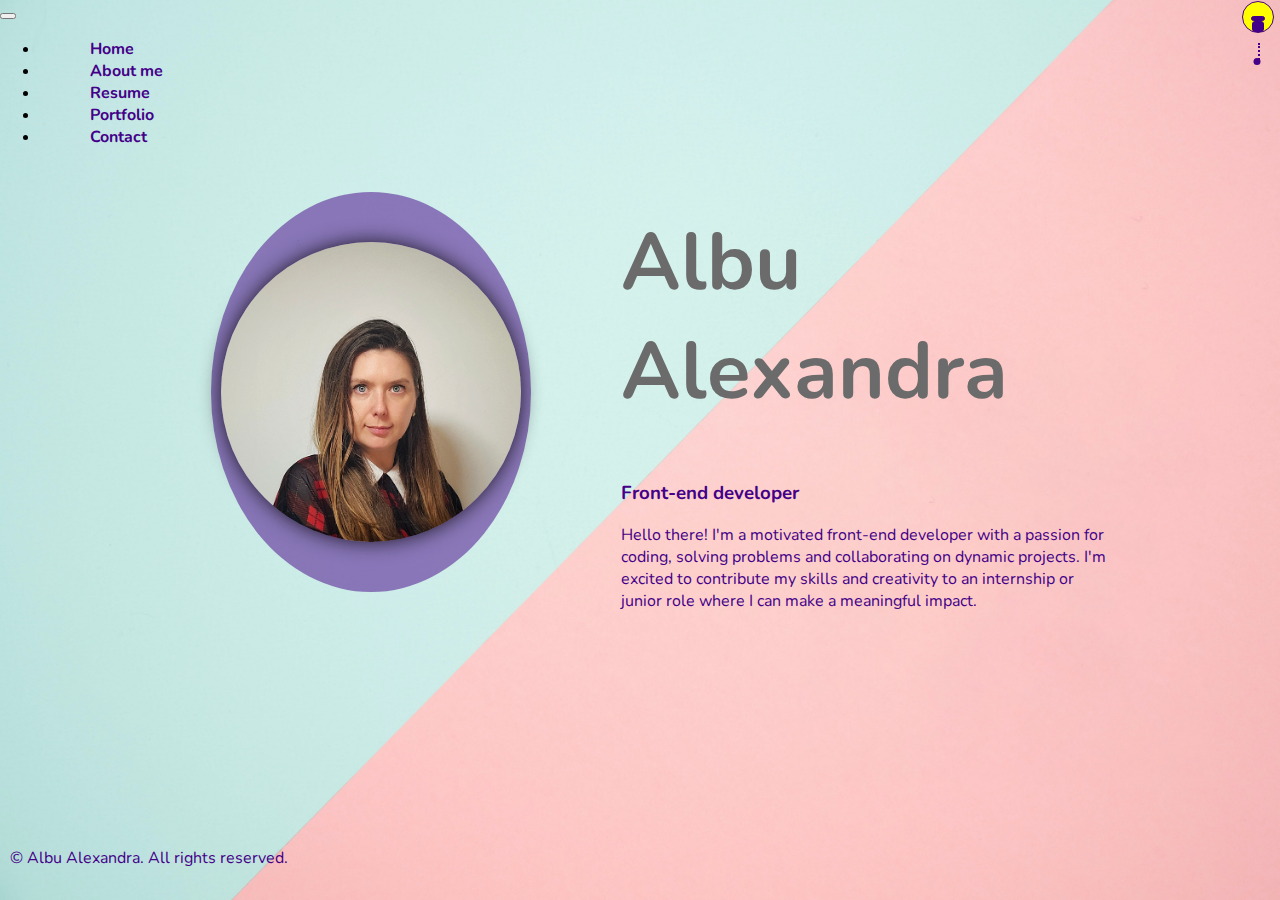
==== commit 9e39a985: "responsive features" ====
--- a/index.html
+++ b/index.html
@@ -19,57 +19,57 @@
 		<link rel="stylesheet" href="styles.css" />
 	</head>
 	<body id="homepage">
-		<div class="homepage" id="homepage">
-			<nav class="navbar navbar-expand-lg">
-				<div class="container-fluid">
-					<button
-						class="navbar-toggler"
-						type="button"
-						data-bs-toggle="collapse"
-						data-bs-target="#navbarSupportedContent"
-						aria-controls="navbarSupportedContent"
-						aria-expanded="false"
-						aria-label="Toggle navigation"
-					>
-						<span class="navbar-toggler-icon"></span>
+		<div class="homepage mt-4" id="homepage">
+			<div>
+				<nav class="navbar navbar-expand-lg">
+					<div class="container-fluid">
+						<button
+							class="navbar-toggler"
+							type="button"
+							data-bs-toggle="collapse"
+							data-bs-target="#navbarSupportedContent"
+							aria-controls="navbarSupportedContent"
+							aria-expanded="false"
+							aria-label="Toggle navigation"
+						>
+							<span class="navbar-toggler-icon"></span>
+						</button>
+						<div class="collapse navbar-collapse" id="navbarSupportedContent">
+							<ul class="navbar-nav me-auto mb-2 mb-lg-0 ms-4">
+								<li class="nav-item me-5">
+									<a class="nav-link" aria-current="page" href="index.html"
+										>Home</a
+									>
+								</li>
+								<li class="nav-item me-5">
+									<a class="nav-link" href="aboutMe.html">About me</a>
+								</li>
+								<li class="nav-item me-5">
+									<a class="nav-link" href="resume.html">Resume</a>
+								</li>
+								<li class="nav-item me-5">
+									<a class="nav-link" href="">Portfolio</a>
+								</li>
+								<li class="nav-item">
+									<a class="nav-link" href="contact.html">Contact</a>
+								</li>
+							</ul>
+						</div>
+					</div>
+					
+				</nav>
+				<div class="light-bulb mt-2">
+					<button id="light-bulb" onclick="toggleFunction()">
+						<div class="bulb">
+							<div class="inferior-bulb"></div>
+						</div>
 					</button>
-					<div class="collapse navbar-collapse" id="navbarSupportedContent">
-						<ul class="navbar-nav me-auto mb-2 mb-lg-0 ms-4">
-							<li class="nav-item me-5">
-								<a class="nav-link" aria-current="page" href="index.html"
-									>Home</a
-								>
-							</li>
-							<li class="nav-item me-5">
-								<a class="nav-link" href="aboutMe.html">About me</a>
-							</li>
-							<li class="nav-item me-5">
-								<a class="nav-link" href="resume.html">Resume</a>
-							</li>
-							<li class="nav-item me-5">
-								<a class="nav-link" href="resume.html">Portfolio</a>
-							</li>
-							<li class="nav-item">
-								<a class="nav-link" href="contact.html">Contact</a>
-							</li>
-						</ul>
-						
+					<div id="pull-chain" onclick="toggleFunction()">
+						<div class="chain"></div>
+						<div class="handle"></div>
 					</div>
-					<form class="d-flex" role="search">
-						<div class="light-bulb">
-							<button id="light-bulb" onclick="toggleFunction()">
-								<div class="bulb">
-									<div class="inferior-bulb"></div>
-								</div>
-							</button>
-							<div id="pull-chain" onclick="toggleFunction()">
-								<div class="chain"></div>
-								<div class="handle"></div>
-							</div>
-						</div>
-					</form>
 				</div>
-			</nav>
+			</div>
 			<!-- <div class="navbar">
 				<a href="index.html">Home</a>
 				<a href="aboutMe.html">About me</a>
--- a/styles.css
+++ b/styles.css
@@ -1,13 +1,13 @@
-html {
-    height: 100%;              /* for the page to take full window height */
-    box-sizing: border-box;    /* to have the footer displayed at the bottom of the page without scrolling */
-}
-
-*,
+/* html {
+    height: 100%;              
+    box-sizing: border-box;   
+} */
+
+/* *,
 *:before,
 *:after {
-    box-sizing: inherit;       /* enable the "border-box effect" everywhere */
-}
+    box-sizing: inherit;       
+} */
 
 body {
 	background-image: url(./assets/background.jpg);
@@ -19,10 +19,8 @@
 	margin: 0;
 	padding: 0;
 	min-height: 100%;
-	position: relative;        /* for the footer to move with the page size */         /* for the footer to be at the bottom */
-    padding-bottom: 6rem;
-	/* display: flex;
-	flex-direction: column; */
+	position: relative; /* for the footer to move with the page size */ /* for the footer to be at the bottom */
+	padding-bottom: 6rem;
 }
 /* dark theme styling */
 
@@ -56,7 +54,7 @@
 
 body.dark-theme .bulb {
 	border: 1px solid rgb(255, 255, 255);
-	background-color: rgb(91, 24, 24);
+	background-color: rgb(91, 24, 24, 0);
 }
 
 body.dark-theme .bulb::before,
@@ -90,7 +88,9 @@
 }
 
 /* light bulb styling */
-
+.light-bulb {
+	float:right
+}
 .bulb {
 	width: 30px;
 	height: 30px;
@@ -174,14 +174,10 @@
 
 /* homepage styling */
 
-.homepage {
-	height: 95vh;
-}
-
 .navbar {
-	display: flex;
-	justify-content: start;
-	margin-top: 20px;
+	position: absolute;
+	top: 0;
+	width: auto;
 }
 
 .navbar a {
@@ -193,7 +189,7 @@
 
 .title {
 	display: flex;
-	height: 90vh;
+	height: 87vh;
 	justify-content: center;
 	align-items: center;
 }
@@ -329,14 +325,16 @@
 	.circle-shadow {
 		display: none;
 	}
+	body {
+		background-size: auto;
+	}
 }
 /* about me styling */
-
 .about-me-content {
 	display: flex;
 	justify-content: center;
 	align-items: center;
-	min-height: 100%;
+	height: 87vh;
 }
 
 .about-me-content p {
@@ -366,6 +364,7 @@
 		margin-top: 20px;
 	}
 	.about-me-content img {
+		margin-top: 25px;
 		height: 200px;
 		width: 200px;
 		padding: 10px;
@@ -390,7 +389,6 @@
 		width: 200px;
 		padding: 10px;
 	}
-	
 }
 /* resume page styling */
 
@@ -410,13 +408,13 @@
 	padding: 70px;
 	width: 70%;
 	border-radius: 10px;
+	margin-top:150px;
 }
 
 .resume-container {
 	display: flex;
 	justify-content: center;
 	align-items: center;
-	margin-top: 70px;
 	color: rgb(66, 66, 66);
 }
 
@@ -446,6 +444,7 @@
 	height: auto;
 	width: 700px;
 	border-right: 2px solid #440088;
+	padding-right: 40px;
 }
 
 .skills h2 {
@@ -453,7 +452,7 @@
 }
 
 .education-experience {
-	margin-left: 100px;
+	margin-left: 80px;
 }
 
 .education-experience h2 {
@@ -472,10 +471,109 @@
 	cursor: url("./assets/cat-s-paw-4-clipart-smaller-01.png"), auto; /* Add a mouse pointer on hover */
 }
 
+@media (max-width: 1000px) {
+	.education-experience {
+		margin-left: 40px;
+	}
+	.education-experience li {
+		font-size: 15px;
+	}
+	.resume-body {
+		padding: 50px;
+		width: 90%;
+	}
+	.resume-body h4 {
+		font-size: 20px;
+	}
+}
+
+@media (max-width: 700px) {
+	.resume-container {
+		margin-top: 20px;
+	}
+	.resume-body {
+		width: 90%;
+		padding: 20px;
+	}
+	.resume-body h1 {
+		font-size: 30px;
+	}
+	.resume-body h2 {
+		font-size: 25px;
+		margin: 0;
+	}
+	.resume-body h3 {
+		font-size: 20px;
+		margin: 0;
+	}
+	.resume-body h4 {
+		font-size: 15px;
+		margin-bottom: 3px;
+	}
+	.resume-body h5 {
+		font-size: 10px;
+		margin: 0;
+	}
+	.resume-details li {
+		font-size: 15px;
+	}
+	.skills {
+		padding-right: 10px;
+		border-right: 1px solid #440088;
+	}
+	.education-experience {
+		margin-left: 30px;
+	}
+	.education-experience ul {
+		padding: 10px;
+	}
+}
+
+@media (max-width: 412px) {
+	.resume-container {
+		margin: 20px;
+	}
+	.resume-body {
+		width: 100%;
+		padding: 20px;
+	}
+	.resume-name h1 {
+		font-size: 30px;
+	}
+	.resume-name h3 {
+		font-size: 15px;
+	}
+	.resume-details h2 {
+		font-size: 20px;
+	}
+	.resume-details h3 {
+		font-size: 15px;
+	}
+	.resume-details li {
+		font-size: 10px;
+	}
+	.skills {
+		padding-right: 10px;
+		border-right: 1px solid #440088;
+	}
+	.education-experience {
+		margin-left: 30px;
+	}
+	.education-experience h4 {
+		font-size: 10px;
+	}
+	.education-experience h5 {
+		font-size: 8px;
+	}
+	.education-experience ul {
+		padding: 10px;
+	}
+}
+
 /* contact page styling */
 
 .contact-body {
-	height: 70vh;
+	height: 87vh;
 	display: flex;
 	justify-content: center;
 	align-items: center;
@@ -543,9 +641,62 @@
 	background-color: #440088;
 }
 
+@media (max-width: 700px) {
+	.contact-body {
+		margin: 0;
+	}
+	.contact-card {
+		width: 400px;
+		justify-content: center;
+	}
+	.contact-content {
+		flex-direction: column;
+		display: block;
+	}
+	.contact-content-name {
+		padding: 30px 0 0 0;
+	}
+	.contact-content h2 {
+		font-size: 25px;
+	}
+	.contact-content p {
+		font-size: 15px;
+	}
+	.contact-content-social {
+		padding: 20px 0 0 0;
+	}
+	.separator {
+		display: none;
+	}
+	.top-pattern {
+		display: none;
+	}
+	.bottom-pattern {
+		display: none;
+	}
+}
+@media (max-width: 412px) {
+	.contact-card {
+		width: 300px;
+		justify-content: center;
+	}
+	.contact-content h2 {
+		font-size: 20px;
+	}
+	.contact-content h6 {
+		font-size: 10px;
+	}
+	.contact-content p {
+		font-size: 10px;
+	}
+	.contact-content-social {
+		padding: 20px 0 0 0;
+	}
+}
+
 .footer {
 	color: #440088;
 	padding: 10px;
-	position: absolute;        /* for it to disappear under last body element */
-    bottom: 0;  
-}
+	position: absolute; /* for it to disappear under last body element */
+	bottom: 0;
+}
